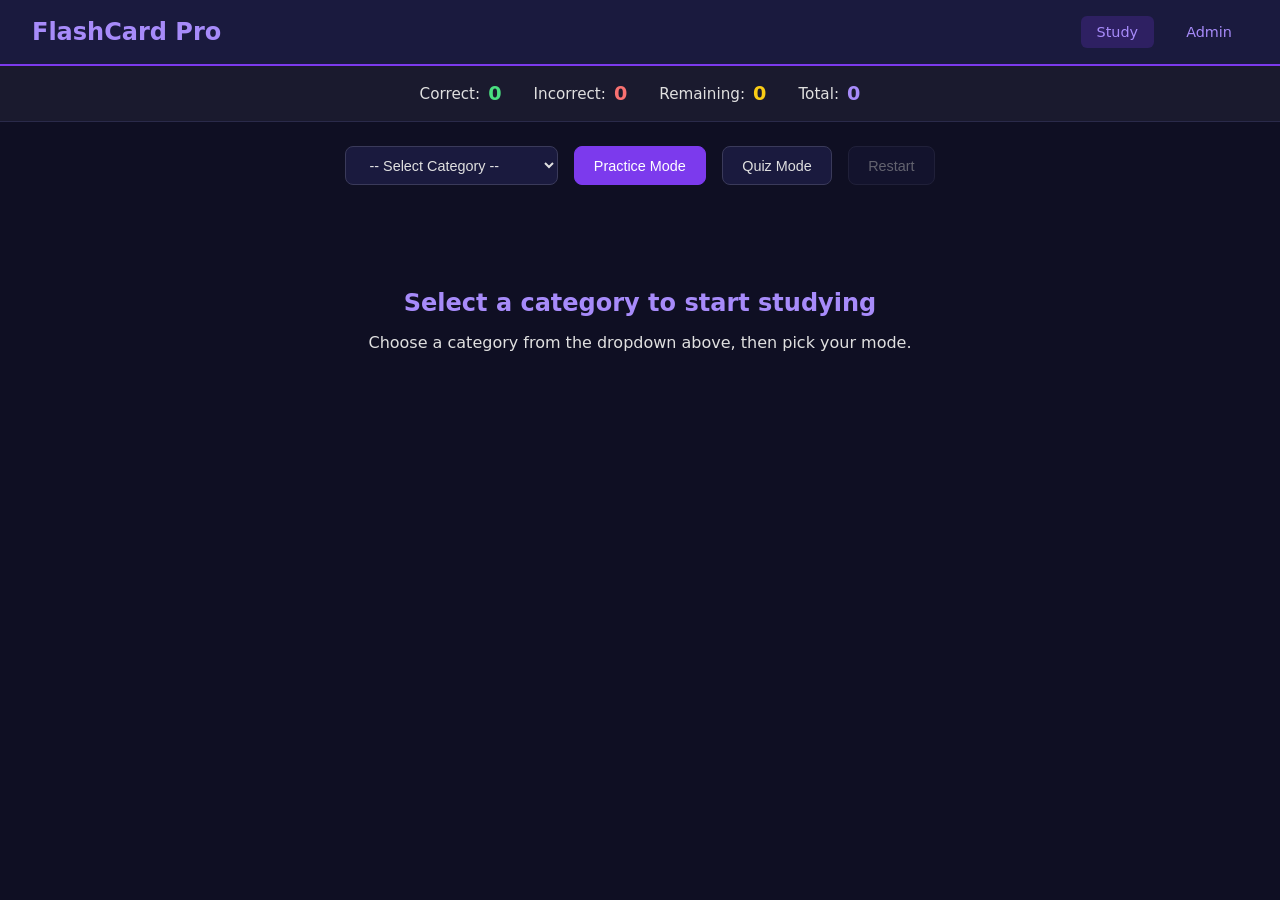
==== index.html @ e3b7ca0d "Initial flashcard learning app with practice/quiz modes and admin panel Features: category-based fla" ====
<!DOCTYPE html>
<html lang="en">
<head>
  <meta charset="UTF-8">
  <meta name="viewport" content="width=device-width, initial-scale=1.0">
  <title>FlashCard Pro</title>
  <link rel="stylesheet" href="css/style.css">
</head>
<body>
  <header class="header">
    <h1>FlashCard Pro</h1>
    <nav>
      <a href="index.html" class="active">Study</a>
      <a href="admin.html">Admin</a>
    </nav>
  </header>

  <div class="score-bar">
    <div class="score-item score-correct">
      Correct: <span class="count" id="correct-count">0</span>
    </div>
    <div class="score-item score-incorrect">
      Incorrect: <span class="count" id="incorrect-count">0</span>
    </div>
    <div class="score-item score-remaining">
      Remaining: <span class="count" id="remaining-count">0</span>
    </div>
    <div class="score-item score-total">
      Total: <span class="count" id="total-count">0</span>
    </div>
  </div>

  <div class="controls">
    <select id="category-select">
      <option value="">-- Select Category --</option>
    </select>
    <button id="mode-practice" class="active">Practice Mode</button>
    <button id="mode-quiz">Quiz Mode</button>
    <button id="restart-btn" disabled>Restart</button>
  </div>

  <div class="card-area" id="card-area">
    <div class="empty-state" id="empty-state">
      <h2>Select a category to start studying</h2>
      <p>Choose a category from the dropdown above, then pick your mode.</p>
    </div>
  </div>

  <script src="js/app.js"></script>
</body>
</html>
---- css/style.css ----
* {
  margin: 0;
  padding: 0;
  box-sizing: border-box;
}

body {
  font-family: 'Segoe UI', system-ui, -apple-system, sans-serif;
  background: #0f0f23;
  color: #e0e0e0;
  min-height: 100vh;
}

/* Header */
.header {
  background: #1a1a3e;
  border-bottom: 2px solid #7c3aed;
  padding: 1rem 2rem;
  display: flex;
  justify-content: space-between;
  align-items: center;
}

.header h1 {
  font-size: 1.5rem;
  color: #a78bfa;
  font-weight: 700;
}

.header nav {
  display: flex;
  gap: 1rem;
  align-items: center;
}

.header nav a {
  color: #a78bfa;
  text-decoration: none;
  padding: 0.5rem 1rem;
  border-radius: 6px;
  transition: background 0.2s;
  font-size: 0.9rem;
}

.header nav a:hover,
.header nav a.active {
  background: #7c3aed33;
}

/* Score bar */
.score-bar {
  display: flex;
  justify-content: center;
  gap: 2rem;
  padding: 1rem;
  background: #1a1a2e;
  border-bottom: 1px solid #2a2a4a;
}

.score-item {
  display: flex;
  align-items: center;
  gap: 0.5rem;
  font-size: 0.95rem;
}

.score-item .count {
  font-weight: 700;
  font-size: 1.2rem;
}

.score-correct .count { color: #4ade80; }
.score-incorrect .count { color: #f87171; }
.score-remaining .count { color: #facc15; }
.score-total .count { color: #a78bfa; }

/* Controls */
.controls {
  display: flex;
  justify-content: center;
  gap: 1rem;
  padding: 1.5rem;
  flex-wrap: wrap;
}

.controls select,
.controls button {
  padding: 0.6rem 1.2rem;
  border-radius: 8px;
  border: 1px solid #3a3a5a;
  background: #1a1a3e;
  color: #e0e0e0;
  font-size: 0.9rem;
  cursor: pointer;
  transition: all 0.2s;
}

.controls select:hover,
.controls button:hover {
  border-color: #7c3aed;
}

.controls button.active {
  background: #7c3aed;
  border-color: #7c3aed;
  color: white;
}

.controls button:disabled {
  opacity: 0.4;
  cursor: not-allowed;
}

/* Card area */
.card-area {
  display: flex;
  flex-direction: column;
  align-items: center;
  padding: 2rem;
  min-height: 400px;
}

.card-container {
  perspective: 1000px;
  width: 100%;
  max-width: 500px;
  height: 300px;
  cursor: pointer;
  margin-bottom: 1.5rem;
}

.card {
  width: 100%;
  height: 100%;
  position: relative;
  transform-style: preserve-3d;
  transition: transform 0.6s ease;
}

.card.flipped {
  transform: rotateY(180deg);
}

.card-face {
  position: absolute;
  width: 100%;
  height: 100%;
  backface-visibility: hidden;
  border-radius: 16px;
  display: flex;
  flex-direction: column;
  align-items: center;
  justify-content: center;
  padding: 2rem;
  text-align: center;
}

.card-front {
  background: linear-gradient(145deg, #1e1e4a, #2a2a5a);
  border: 2px solid #3a3a6a;
}

.card-back {
  background: linear-gradient(145deg, #1a3a2a, #2a4a3a);
  border: 2px solid #3a6a4a;
  transform: rotateY(180deg);
}

.card-label {
  font-size: 0.75rem;
  text-transform: uppercase;
  letter-spacing: 2px;
  color: #888;
  margin-bottom: 1rem;
}

.card-text {
  font-size: 1.4rem;
  line-height: 1.5;
  font-weight: 500;
}

.card-front .card-text {
  color: #c4b5fd;
}

.card-back .card-text {
  color: #86efac;
}

.click-hint {
  font-size: 0.75rem;
  color: #666;
  margin-top: 1rem;
}

/* Quiz input on back */
.quiz-input-area {
  width: 100%;
  display: flex;
  flex-direction: column;
  align-items: center;
  gap: 0.75rem;
}

.quiz-input-area input {
  width: 80%;
  padding: 0.75rem 1rem;
  border-radius: 8px;
  border: 2px solid #3a6a4a;
  background: #0f2a1a;
  color: #e0e0e0;
  font-size: 1.1rem;
  text-align: center;
  outline: none;
}

.quiz-input-area input:focus {
  border-color: #4ade80;
}

.quiz-submit-btn {
  padding: 0.5rem 2rem;
  border-radius: 8px;
  border: none;
  background: #4ade80;
  color: #0f0f23;
  font-weight: 600;
  cursor: pointer;
  font-size: 0.95rem;
}

.quiz-submit-btn:hover {
  background: #22c55e;
}

.quiz-result {
  font-size: 1.1rem;
  font-weight: 600;
  margin-top: 0.5rem;
}

.quiz-result.correct { color: #4ade80; }
.quiz-result.incorrect { color: #f87171; }

.answer-reveal {
  font-size: 0.9rem;
  color: #86efac;
  margin-top: 0.25rem;
}

/* Yes/No buttons */
.answer-buttons {
  display: flex;
  gap: 1rem;
}

.answer-buttons button {
  padding: 0.75rem 2.5rem;
  border-radius: 10px;
  border: 2px solid;
  font-size: 1rem;
  font-weight: 600;
  cursor: pointer;
  transition: all 0.2s;
}

.btn-yes {
  background: #065f4620;
  border-color: #4ade80;
  color: #4ade80;
}

.btn-yes:hover {
  background: #4ade8030;
}

.btn-no {
  background: #7f1d1d20;
  border-color: #f87171;
  color: #f87171;
}

.btn-no:hover {
  background: #f8717130;
}

.answer-buttons button:disabled {
  opacity: 0.3;
  cursor: not-allowed;
}

/* Progress bar */
.progress-bar-container {
  width: 100%;
  max-width: 500px;
  height: 6px;
  background: #1a1a3e;
  border-radius: 3px;
  margin-bottom: 1rem;
  overflow: hidden;
}

.progress-bar {
  height: 100%;
  background: linear-gradient(90deg, #7c3aed, #a78bfa);
  border-radius: 3px;
  transition: width 0.4s ease;
}

/* Empty / complete states */
.empty-state,
.complete-state {
  text-align: center;
  padding: 3rem;
}

.empty-state h2,
.complete-state h2 {
  color: #a78bfa;
  margin-bottom: 1rem;
}

.complete-state .final-score {
  font-size: 2rem;
  color: #4ade80;
  font-weight: 700;
  margin: 1rem 0;
}

.complete-state button {
  margin-top: 1rem;
  padding: 0.75rem 2rem;
  border-radius: 8px;
  border: 2px solid #7c3aed;
  background: #7c3aed20;
  color: #a78bfa;
  font-size: 1rem;
  cursor: pointer;
}

.complete-state button:hover {
  background: #7c3aed40;
}

/* ===== ADMIN PAGE ===== */
.admin-layout {
  display: flex;
  min-height: calc(100vh - 60px);
}

.sidebar {
  width: 260px;
  background: #1a1a2e;
  border-right: 1px solid #2a2a4a;
  padding: 1rem;
  display: flex;
  flex-direction: column;
  gap: 0.5rem;
}

.sidebar h3 {
  color: #a78bfa;
  font-size: 0.85rem;
  text-transform: uppercase;
  letter-spacing: 1px;
  margin-bottom: 0.5rem;
}

.sidebar-item {
  padding: 0.6rem 0.8rem;
  border-radius: 6px;
  cursor: pointer;
  display: flex;
  justify-content: space-between;
  align-items: center;
  transition: background 0.2s;
  font-size: 0.9rem;
}

.sidebar-item:hover {
  background: #2a2a4a;
}

.sidebar-item.active {
  background: #7c3aed33;
  color: #a78bfa;
}

.sidebar-item .card-count {
  font-size: 0.75rem;
  background: #2a2a4a;
  padding: 0.15rem 0.5rem;
  border-radius: 10px;
  color: #888;
}

.sidebar-actions {
  margin-top: auto;
  display: flex;
  flex-direction: column;
  gap: 0.5rem;
  padding-top: 1rem;
  border-top: 1px solid #2a2a4a;
}

.sidebar-actions button {
  width: 100%;
  padding: 0.6rem;
  border-radius: 6px;
  border: 1px solid #3a3a5a;
  background: #1a1a3e;
  color: #e0e0e0;
  cursor: pointer;
  font-size: 0.85rem;
  transition: all 0.2s;
}

.sidebar-actions button:hover {
  border-color: #7c3aed;
  background: #7c3aed20;
}

.admin-main {
  flex: 1;
  padding: 1.5rem;
  overflow-y: auto;
}

.admin-main h2 {
  color: #a78bfa;
  margin-bottom: 1rem;
  font-size: 1.3rem;
}

/* Card table */
.card-table {
  width: 100%;
  border-collapse: collapse;
}

.card-table th {
  text-align: left;
  padding: 0.75rem 1rem;
  border-bottom: 2px solid #3a3a5a;
  color: #888;
  font-size: 0.8rem;
  text-transform: uppercase;
  letter-spacing: 1px;
}

.card-table td {
  padding: 0.75rem 1rem;
  border-bottom: 1px solid #2a2a4a;
  font-size: 0.9rem;
}

.card-table tr:hover td {
  background: #1a1a3e;
}

.card-table .actions {
  display: flex;
  gap: 0.5rem;
}

.card-table .actions button {
  padding: 0.3rem 0.7rem;
  border-radius: 4px;
  border: 1px solid #3a3a5a;
  background: transparent;
  color: #e0e0e0;
  cursor: pointer;
  font-size: 0.8rem;
}

.card-table .actions button:hover {
  border-color: #7c3aed;
}

.card-table .actions .delete-btn:hover {
  border-color: #f87171;
  color: #f87171;
}

/* Modals */
.modal-overlay {
  position: fixed;
  top: 0;
  left: 0;
  right: 0;
  bottom: 0;
  background: #0008;
  display: flex;
  align-items: center;
  justify-content: center;
  z-index: 100;
}

.modal {
  background: #1a1a3e;
  border: 1px solid #3a3a5a;
  border-radius: 12px;
  padding: 2rem;
  width: 90%;
  max-width: 500px;
}

.modal h3 {
  color: #a78bfa;
  margin-bottom: 1.5rem;
}

.modal label {
  display: block;
  font-size: 0.85rem;
  color: #888;
  margin-bottom: 0.3rem;
}

.modal input,
.modal textarea,
.modal select {
  width: 100%;
  padding: 0.6rem 0.8rem;
  border-radius: 6px;
  border: 1px solid #3a3a5a;
  background: #0f0f23;
  color: #e0e0e0;
  font-size: 0.9rem;
  margin-bottom: 1rem;
  font-family: inherit;
}

.modal textarea {
  min-height: 120px;
  resize: vertical;
}

.modal input:focus,
.modal textarea:focus {
  outline: none;
  border-color: #7c3aed;
}

.modal-buttons {
  display: flex;
  gap: 0.75rem;
  justify-content: flex-end;
  margin-top: 0.5rem;
}

.modal-buttons button {
  padding: 0.6rem 1.5rem;
  border-radius: 6px;
  border: 1px solid #3a3a5a;
  background: #1a1a3e;
  color: #e0e0e0;
  cursor: pointer;
  font-size: 0.9rem;
}

.modal-buttons .primary-btn {
  background: #7c3aed;
  border-color: #7c3aed;
  color: white;
}

.modal-buttons .primary-btn:hover {
  background: #6d28d9;
}

.import-help {
  font-size: 0.8rem;
  color: #888;
  margin-bottom: 1rem;
  line-height: 1.5;
}

/* Responsive */
@media (max-width: 768px) {
  .header {
    flex-direction: column;
    gap: 0.75rem;
  }

  .score-bar {
    flex-wrap: wrap;
    gap: 1rem;
  }

  .controls {
    flex-direction: column;
    align-items: center;
  }

  .card-container {
    max-width: 90%;
    height: 250px;
  }

  .admin-layout {
    flex-direction: column;
  }

  .sidebar {
    width: 100%;
    flex-direction: row;
    flex-wrap: wrap;
    border-right: none;
    border-bottom: 1px solid #2a2a4a;
  }

  .sidebar-actions {
    flex-direction: row;
    margin-top: 0;
    border-top: none;
    padding-top: 0;
  }
}
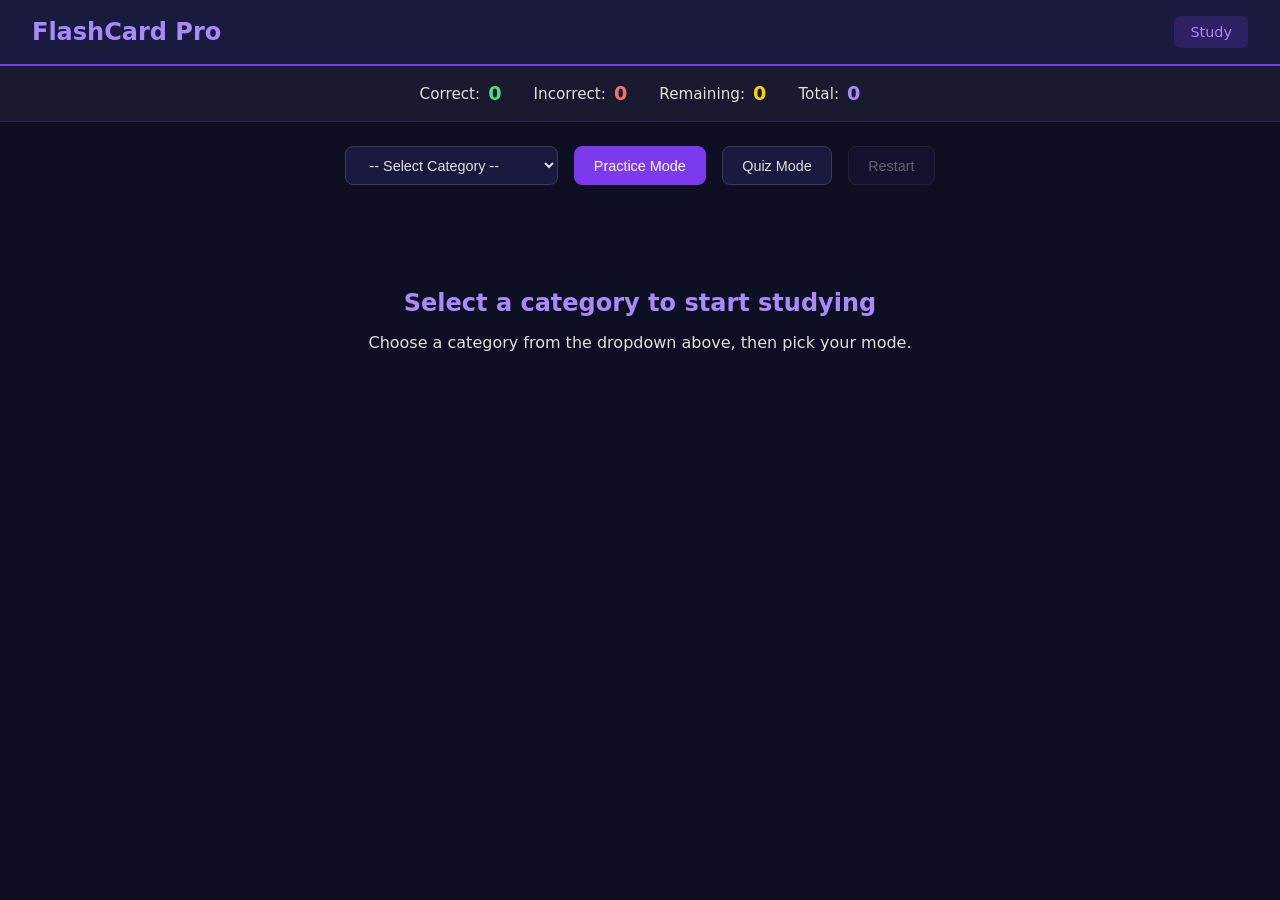
==== commit 2c04535d: "Hide admin link and add password gate to admin page Removes the Admin nav link from the study page s" ====
--- a/index.html
+++ b/index.html
@@ -11,7 +11,6 @@
     <h1>FlashCard Pro</h1>
     <nav>
       <a href="index.html" class="active">Study</a>
-      <a href="admin.html">Admin</a>
     </nav>
   </header>
 
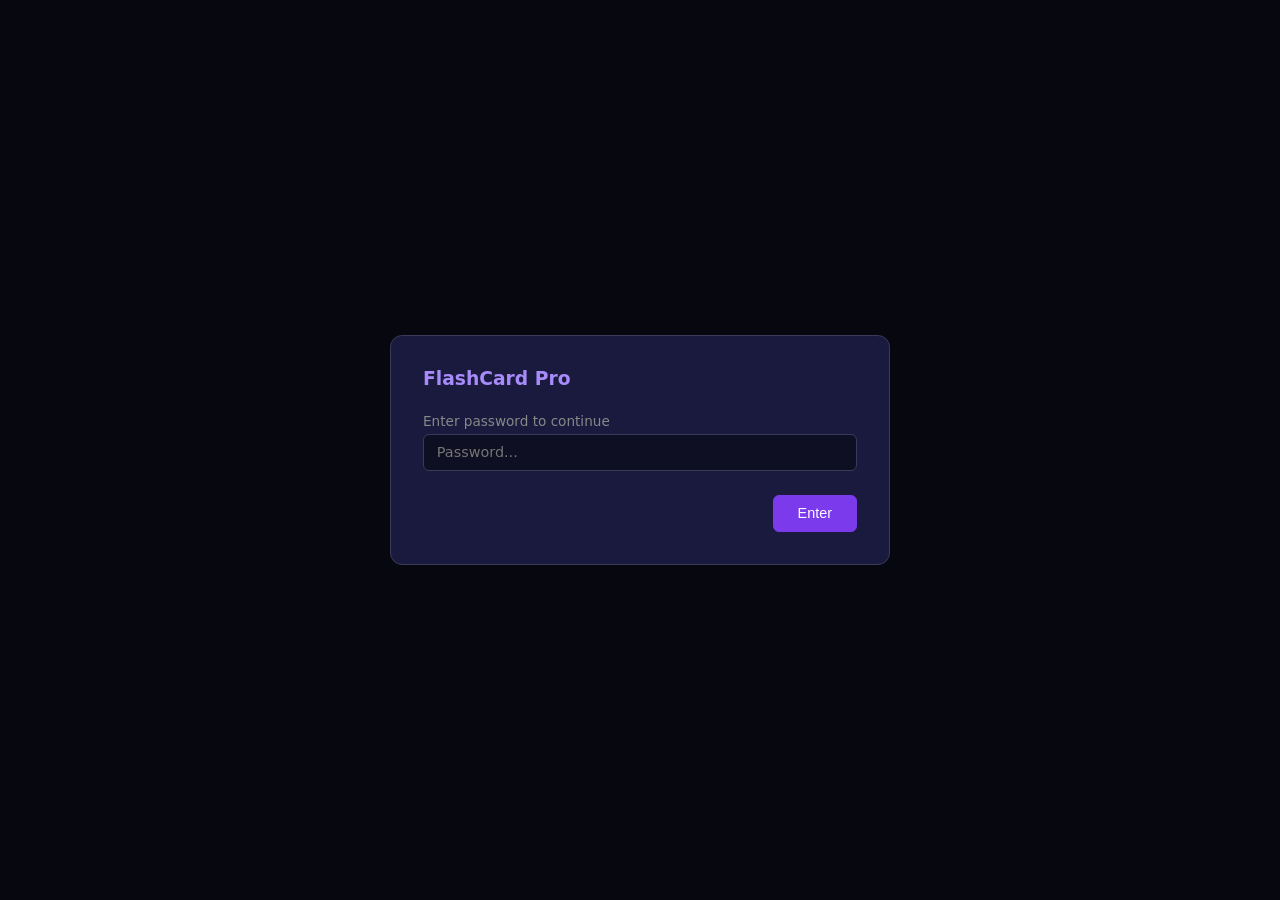
==== commit da5d3b23: "Add password gate to study page Study page now requires a password before revealing flashcard conten" ====
--- a/index.html
+++ b/index.html
@@ -7,14 +7,27 @@
   <link rel="stylesheet" href="css/style.css">
 </head>
 <body>
-  <header class="header">
+  <!-- Password Gate -->
+  <div class="modal-overlay" id="password-gate" style="display:flex">
+    <div class="modal">
+      <h3>FlashCard Pro</h3>
+      <label for="study-password">Enter password to continue</label>
+      <input type="password" id="study-password" placeholder="Password...">
+      <p id="password-error" style="color:#f87171; font-size:0.85rem; margin-top:-0.5rem; display:none;">Incorrect password</p>
+      <div class="modal-buttons">
+        <button class="primary-btn" onclick="checkPassword()">Enter</button>
+      </div>
+    </div>
+  </div>
+
+  <header class="header" style="display:none" id="app-header">
     <h1>FlashCard Pro</h1>
     <nav>
       <a href="index.html" class="active">Study</a>
     </nav>
   </header>
 
-  <div class="score-bar">
+  <div class="score-bar" style="display:none" id="app-score-bar">
     <div class="score-item score-correct">
       Correct: <span class="count" id="correct-count">0</span>
     </div>
@@ -29,7 +42,7 @@
     </div>
   </div>
 
-  <div class="controls">
+  <div class="controls" style="display:none" id="app-controls">
     <select id="category-select">
       <option value="">-- Select Category --</option>
     </select>
@@ -38,13 +51,51 @@
     <button id="restart-btn" disabled>Restart</button>
   </div>
 
-  <div class="card-area" id="card-area">
+  <div class="card-area" id="card-area" style="display:none">
     <div class="empty-state" id="empty-state">
       <h2>Select a category to start studying</h2>
       <p>Choose a category from the dropdown above, then pick your mode.</p>
     </div>
   </div>
 
+  <script>
+    const STUDY_HASH = '417f746683fdd74dbdaa0b87f6ea1cfa29b7966bb385bfcd96f99cae9ff01ce7';
+
+    async function sha256(text) {
+      const data = new TextEncoder().encode(text);
+      const hash = await crypto.subtle.digest('SHA-256', data);
+      return Array.from(new Uint8Array(hash)).map(b => b.toString(16).padStart(2, '0')).join('');
+    }
+
+    async function checkPassword() {
+      const input = document.getElementById('study-password');
+      const hash = await sha256(input.value);
+      if (hash === STUDY_HASH) {
+        sessionStorage.setItem('flashcard-study-auth', 'true');
+        unlockApp();
+      } else {
+        document.getElementById('password-error').style.display = 'block';
+        input.value = '';
+        input.focus();
+      }
+    }
+
+    function unlockApp() {
+      document.getElementById('password-gate').style.display = 'none';
+      document.getElementById('app-header').style.display = 'flex';
+      document.getElementById('app-score-bar').style.display = 'flex';
+      document.getElementById('app-controls').style.display = 'flex';
+      document.getElementById('card-area').style.display = 'flex';
+    }
+
+    document.getElementById('study-password').addEventListener('keydown', function(e) {
+      if (e.key === 'Enter') checkPassword();
+    });
+
+    if (sessionStorage.getItem('flashcard-study-auth') === 'true') {
+      unlockApp();
+    }
+  </script>
   <script src="js/app.js"></script>
 </body>
 </html>
